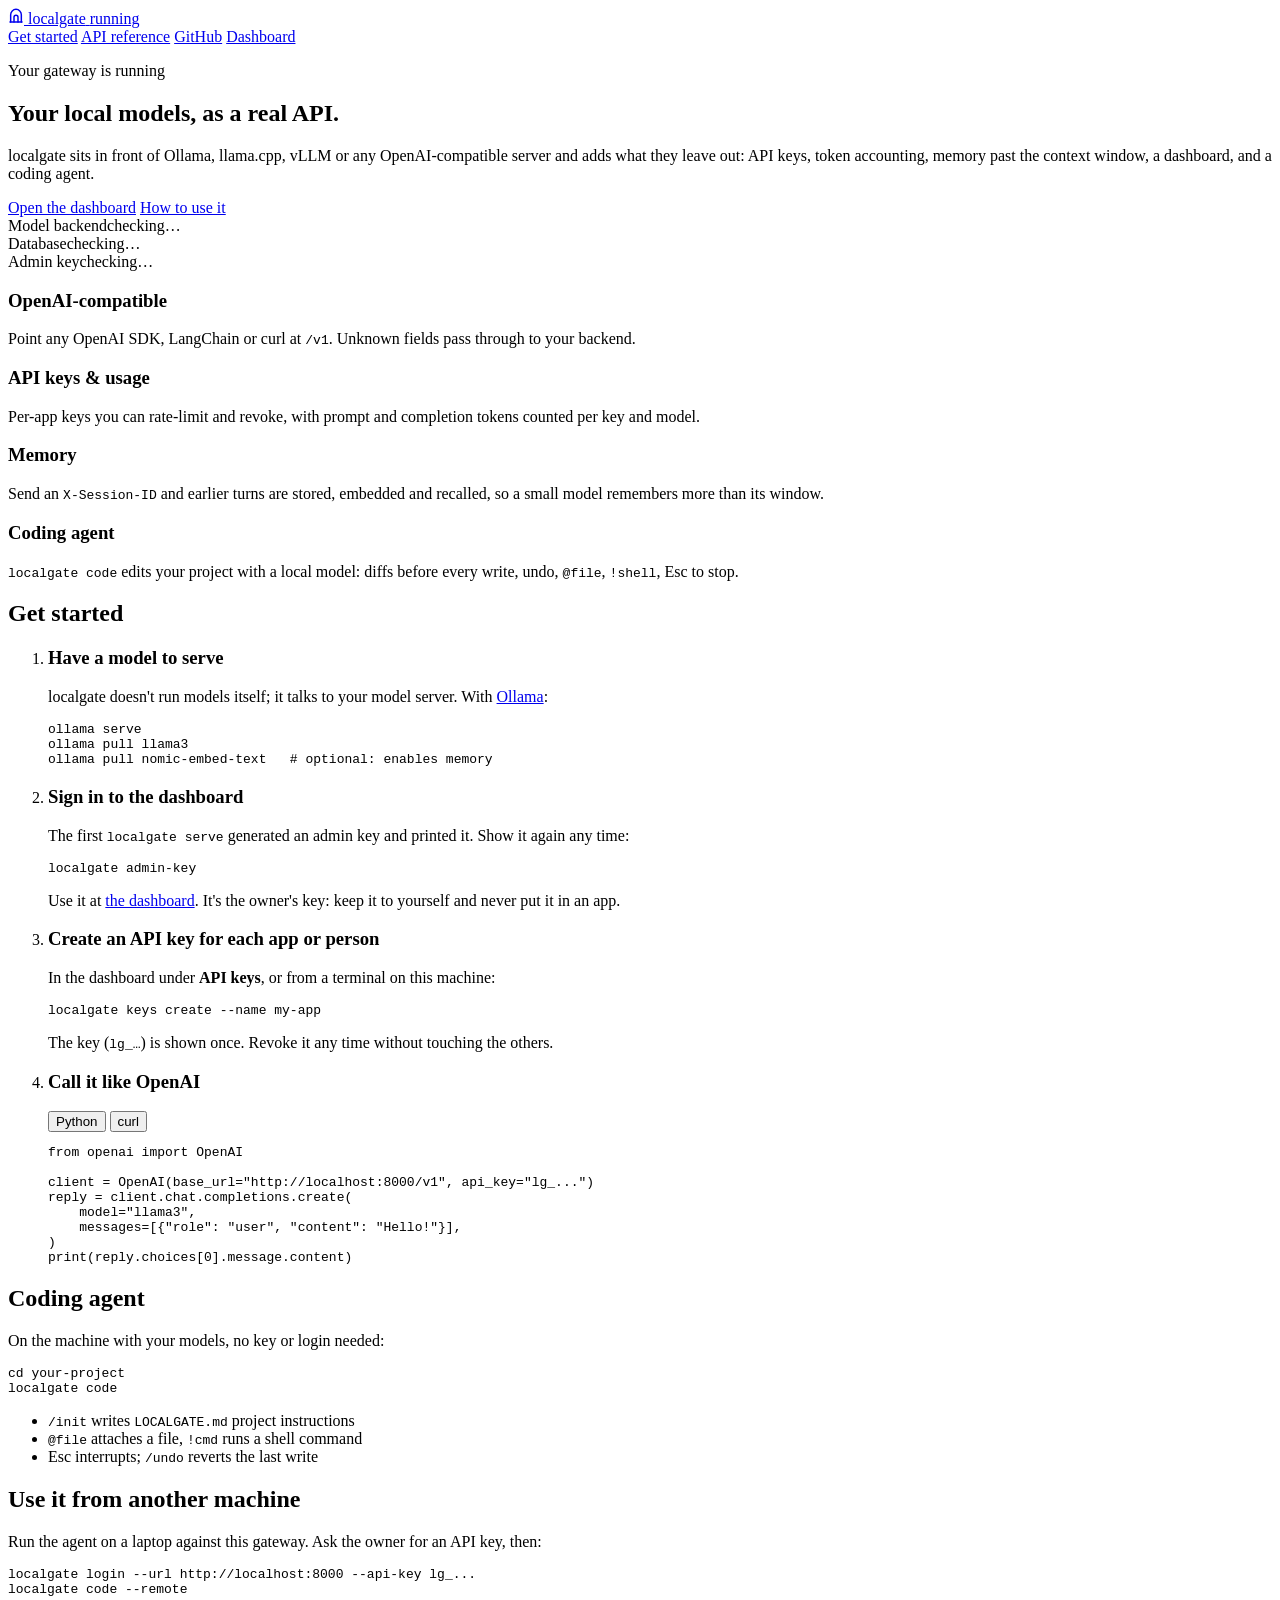
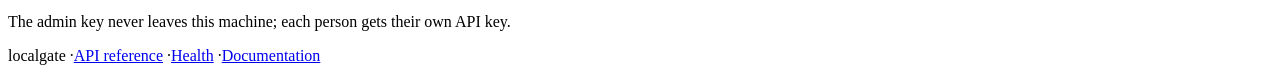
==== src/localgate/dashboard/static/home.html @ 9c68716c "feat: first-run admin key, landing page, full terminal themes, and code that reaches files Onboardin" ====
<!doctype html>
<html lang="en">
<head>
  <meta charset="utf-8" />
  <meta name="viewport" content="width=device-width, initial-scale=1, viewport-fit=cover" />
  <meta name="referrer" content="no-referrer" />
  <title>localgate</title>
  <meta name="description" content="localgate turns a local LLM server into a managed, OpenAI-compatible API with keys, usage tracking, memory and a coding agent." />
  <link rel="icon" href="data:image/svg+xml,%3Csvg xmlns='http://www.w3.org/2000/svg' viewBox='0 0 32 32'%3E%3Crect width='32' height='32' rx='8' fill='%230d7a62'/%3E%3Cg fill='none' stroke='%23fff' stroke-width='2.4' stroke-linecap='round' stroke-linejoin='round'%3E%3Cpath d='M8 25V14a8 8 0 0 1 16 0v11'/%3E%3Cpath d='M13 25v-6a3 3 0 0 1 6 0v6'/%3E%3Cpath d='M6.5 25h19'/%3E%3C/g%3E%3C/svg%3E" />
  <link rel="preload" href="/dashboard/font-inter.woff2" as="font" type="font/woff2" crossorigin />
  <link rel="stylesheet" href="/dashboard/home.css" />
  <script type="module" src="/dashboard/home.js"></script>
</head>
<body>
  <header class="top">
    <div class="wrap top-inner">
      <a class="brand" href="/">
        <span class="logo" aria-hidden="true"><svg viewBox="0 0 24 24" width="16" height="16" fill="none" stroke="currentColor" stroke-width="2.2" stroke-linecap="round" stroke-linejoin="round"><path d="M4 21V10a8 8 0 0 1 16 0v11"/><path d="M9 21v-7a3 3 0 0 1 6 0v7"/><path d="M3 21h18"/></svg></span>
        <span>localgate</span>
        <span class="chip" id="version">running</span>
      </a>
      <nav class="top-links" aria-label="Main">
        <a href="#start">Get started</a>
        <a href="/docs">API reference</a>
        <a href="https://github.com/AnjalLLL/localgate" rel="noopener">GitHub</a>
        <a class="btn primary sm" href="/dashboard/">Dashboard</a>
      </nav>
    </div>
  </header>

  <main>
    <section class="hero wrap">
      <p class="eyebrow">Your gateway is running</p>
      <h1>Your local models, as a real API.</h1>
      <p class="lede">localgate sits in front of Ollama, llama.cpp, vLLM or any OpenAI-compatible server and adds what they leave out: API keys, token accounting, memory past the context window, a dashboard, and a coding agent.</p>
      <div class="actions">
        <a class="btn primary lg" href="/dashboard/">Open the dashboard</a>
        <a class="btn lg" href="#start">How to use it</a>
      </div>

      <div class="status card" aria-live="polite">
        <div class="status-row" id="status-backend"><span class="dot"></span><span class="label">Model backend</span><span class="value">checking…</span></div>
        <div class="status-row" id="status-database"><span class="dot"></span><span class="label">Database</span><span class="value">checking…</span></div>
        <div class="status-row" id="status-admin"><span class="dot"></span><span class="label">Admin key</span><span class="value">checking…</span></div>
      </div>
      <p class="hint" id="status-hint" hidden></p>
    </section>

    <section class="wrap features" aria-label="What it does">
      <article class="feature"><h3>OpenAI-compatible</h3><p>Point any OpenAI SDK, LangChain or curl at <code>/v1</code>. Unknown fields pass through to your backend.</p></article>
      <article class="feature"><h3>API keys &amp; usage</h3><p>Per-app keys you can rate-limit and revoke, with prompt and completion tokens counted per key and model.</p></article>
      <article class="feature"><h3>Memory</h3><p>Send an <code>X-Session-ID</code> and earlier turns are stored, embedded and recalled, so a small model remembers more than its window.</p></article>
      <article class="feature"><h3>Coding agent</h3><p><code>localgate code</code> edits your project with a local model: diffs before every write, undo, <code>@file</code>, <code>!shell</code>, Esc to stop.</p></article>
    </section>

    <section class="wrap guide" id="start">
      <h2>Get started</h2>
      <ol class="steps">
        <li>
          <h3>Have a model to serve</h3>
          <p>localgate doesn't run models itself; it talks to your model server. With <a href="https://ollama.com" rel="noopener">Ollama</a>:</p>
          <pre><code>ollama serve
ollama pull llama3
ollama pull nomic-embed-text   # optional: enables memory</code></pre>
        </li>
        <li>
          <h3>Sign in to the dashboard</h3>
          <p>The first <code>localgate serve</code> generated an admin key and printed it. Show it again any time:</p>
          <pre><code>localgate admin-key</code></pre>
          <p>Use it at <a href="/dashboard/">the dashboard</a>. It's the owner's key: keep it to yourself and never put it in an app.</p>
        </li>
        <li>
          <h3>Create an API key for each app or person</h3>
          <p>In the dashboard under <b>API keys</b>, or from a terminal on this machine:</p>
          <pre><code>localgate keys create --name my-app</code></pre>
          <p>The key (<code>lg_…</code>) is shown once. Revoke it any time without touching the others.</p>
        </li>
        <li>
          <h3>Call it like OpenAI</h3>
          <div class="tabs" role="tablist" aria-label="Example language">
            <button class="tab" role="tab" aria-selected="true" aria-controls="ex-python" id="tab-python">Python</button>
            <button class="tab" role="tab" aria-selected="false" aria-controls="ex-curl" id="tab-curl">curl</button>
          </div>
          <pre id="ex-python" role="tabpanel" aria-labelledby="tab-python"><code>from openai import OpenAI

client = OpenAI(base_url="<span data-origin>http://localhost:8000</span>/v1", api_key="lg_...")
reply = client.chat.completions.create(
    model="llama3",
    messages=[{"role": "user", "content": "Hello!"}],
)
print(reply.choices[0].message.content)</code></pre>
          <pre id="ex-curl" role="tabpanel" aria-labelledby="tab-curl" hidden><code>curl <span data-origin>http://localhost:8000</span>/v1/chat/completions \
  -H "Authorization: Bearer lg_..." \
  -H "Content-Type: application/json" \
  -d '{"model": "llama3", "messages": [{"role": "user", "content": "Hello!"}]}'</code></pre>
        </li>
      </ol>
    </section>

    <section class="wrap two-up">
      <div class="card pad">
        <h2>Coding agent</h2>
        <p>On the machine with your models, no key or login needed:</p>
        <pre><code>cd your-project
localgate code</code></pre>
        <ul class="ticks">
          <li><code>/init</code> writes <code>LOCALGATE.md</code> project instructions</li>
          <li><code>@file</code> attaches a file, <code>!cmd</code> runs a shell command</li>
          <li>Esc interrupts; <code>/undo</code> reverts the last write</li>
        </ul>
      </div>
      <div class="card pad">
        <h2>Use it from another machine</h2>
        <p>Run the agent on a laptop against this gateway. Ask the owner for an API key, then:</p>
        <pre><code>localgate login --url <span data-origin>http://localhost:8000</span> --api-key lg_...
localgate code --remote</code></pre>
        <p class="muted">The admin key never leaves this machine; each person gets their own API key.</p>
      </div>
    </section>
  </main>

  <footer class="wrap foot">
    <span>localgate <span id="foot-version"></span></span>
    <span class="sep">·</span><a href="/docs">API reference</a>
    <span class="sep">·</span><a href="/health">Health</a>
    <span class="sep">·</span><a href="https://github.com/AnjalLLL/localgate#readme" rel="noopener">Documentation</a>
  </footer>
</body>
</html>
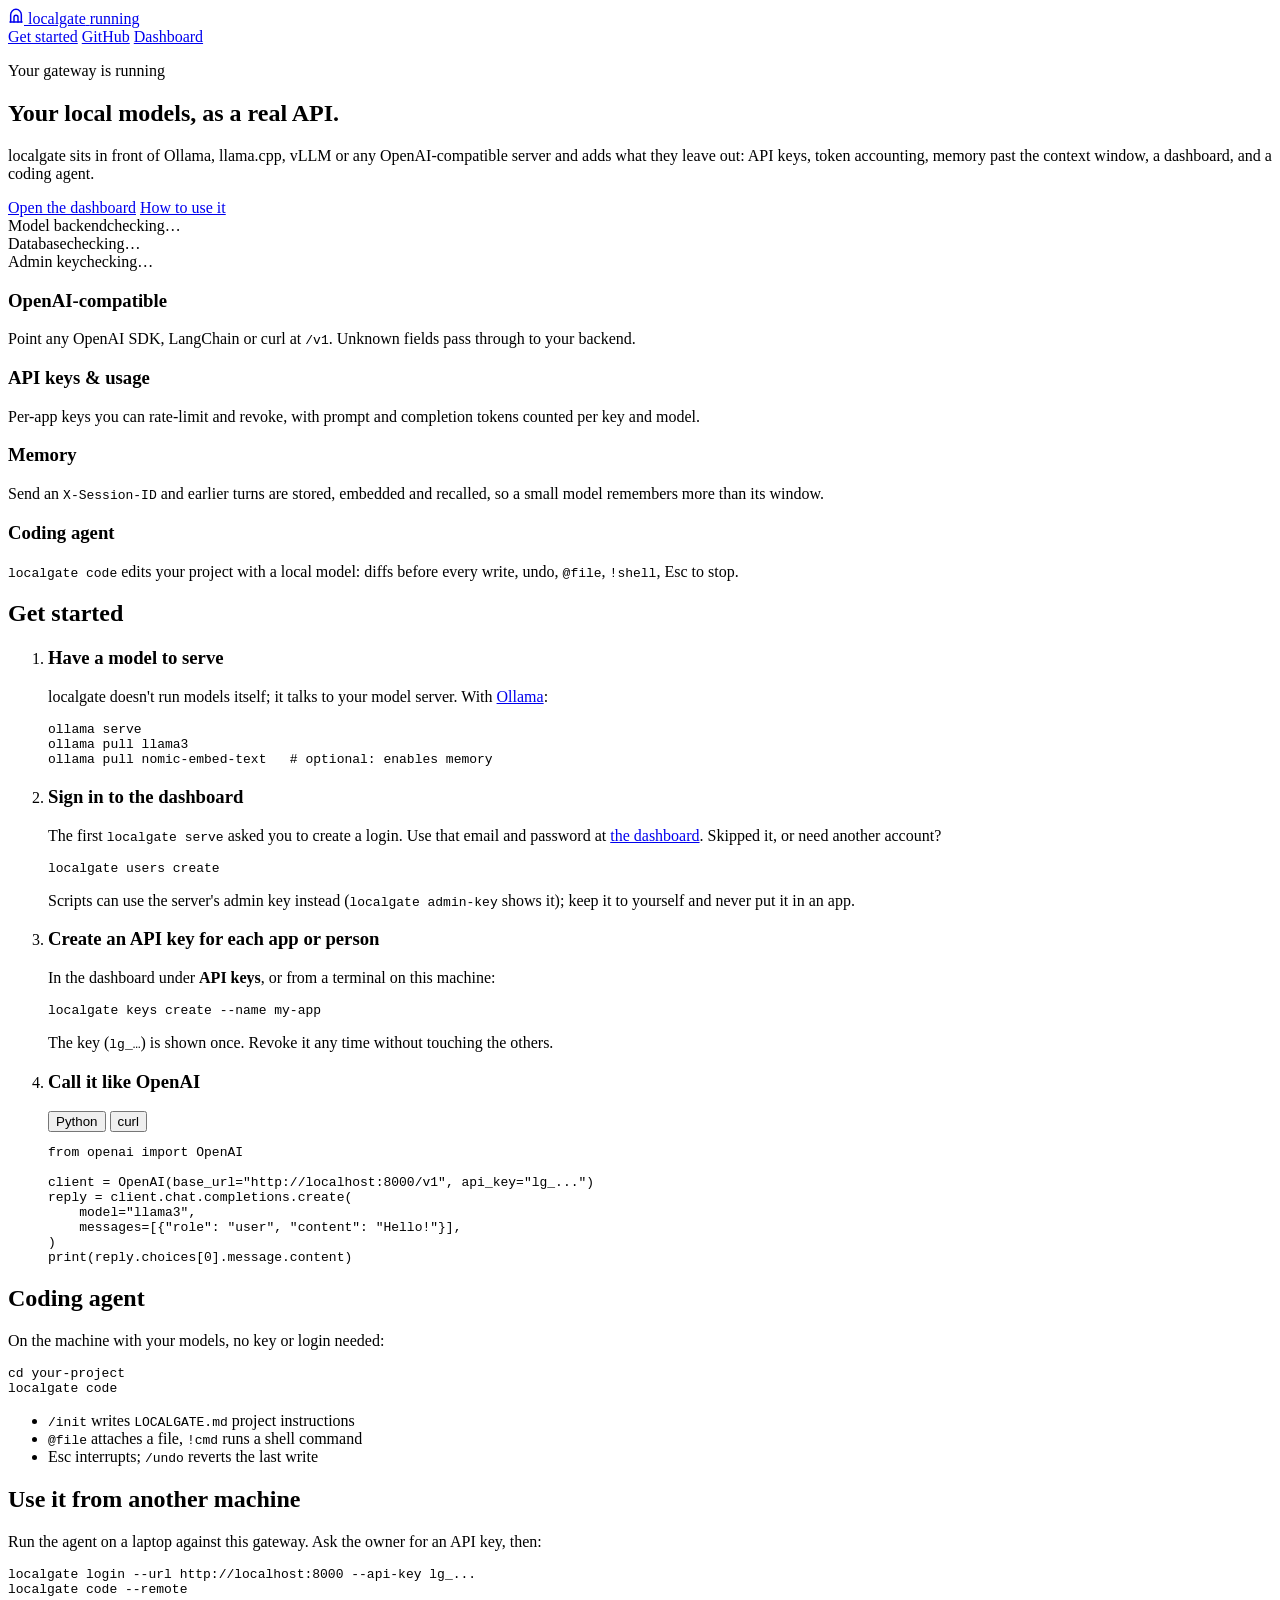
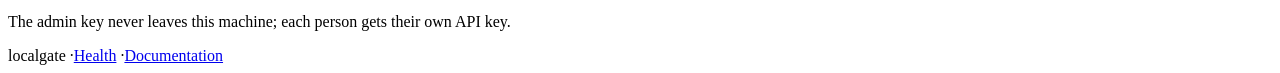
==== commit a8927f39: "feat: email/password dashboard accounts and a live input box during agent turns Accounts: a `users` " ====
--- a/src/localgate/dashboard/static/home.html
+++ b/src/localgate/dashboard/static/home.html
@@ -6,7 +6,7 @@
   <meta name="referrer" content="no-referrer" />
   <title>localgate</title>
   <meta name="description" content="localgate turns a local LLM server into a managed, OpenAI-compatible API with keys, usage tracking, memory and a coding agent." />
-  <link rel="icon" href="data:image/svg+xml,%3Csvg xmlns='http://www.w3.org/2000/svg' viewBox='0 0 32 32'%3E%3Crect width='32' height='32' rx='8' fill='%230d7a62'/%3E%3Cg fill='none' stroke='%23fff' stroke-width='2.4' stroke-linecap='round' stroke-linejoin='round'%3E%3Cpath d='M8 25V14a8 8 0 0 1 16 0v11'/%3E%3Cpath d='M13 25v-6a3 3 0 0 1 6 0v6'/%3E%3Cpath d='M6.5 25h19'/%3E%3C/g%3E%3C/svg%3E" />
+  <link rel="icon" href="data:image/svg+xml,%3Csvg xmlns='http://www.w3.org/2000/svg' viewBox='0 0 32 32'%3E%3Crect width='32' height='32' rx='8' fill='%23a8590e'/%3E%3Cg fill='none' stroke='%23fff' stroke-width='2.4' stroke-linecap='round' stroke-linejoin='round'%3E%3Cpath d='M8 25V14a8 8 0 0 1 16 0v11'/%3E%3Cpath d='M13 25v-6a3 3 0 0 1 6 0v6'/%3E%3Cpath d='M6.5 25h19'/%3E%3C/g%3E%3C/svg%3E" />
   <link rel="preload" href="/dashboard/font-inter.woff2" as="font" type="font/woff2" crossorigin />
   <link rel="stylesheet" href="/dashboard/home.css" />
   <script type="module" src="/dashboard/home.js"></script>
@@ -21,7 +21,6 @@
       </a>
       <nav class="top-links" aria-label="Main">
         <a href="#start">Get started</a>
-        <a href="/docs">API reference</a>
         <a href="https://github.com/AnjalLLL/localgate" rel="noopener">GitHub</a>
         <a class="btn primary sm" href="/dashboard/">Dashboard</a>
       </nav>
@@ -65,9 +64,9 @@
         </li>
         <li>
           <h3>Sign in to the dashboard</h3>
-          <p>The first <code>localgate serve</code> generated an admin key and printed it. Show it again any time:</p>
-          <pre><code>localgate admin-key</code></pre>
-          <p>Use it at <a href="/dashboard/">the dashboard</a>. It's the owner's key: keep it to yourself and never put it in an app.</p>
+          <p>The first <code>localgate serve</code> asked you to create a login. Use that email and password at <a href="/dashboard/">the dashboard</a>. Skipped it, or need another account?</p>
+          <pre><code>localgate users create</code></pre>
+          <p>Scripts can use the server's admin key instead (<code>localgate admin-key</code> shows it); keep it to yourself and never put it in an app.</p>
         </li>
         <li>
           <h3>Create an API key for each app or person</h3>
@@ -121,7 +120,6 @@
 
   <footer class="wrap foot">
     <span>localgate <span id="foot-version"></span></span>
-    <span class="sep">·</span><a href="/docs">API reference</a>
     <span class="sep">·</span><a href="/health">Health</a>
     <span class="sep">·</span><a href="https://github.com/AnjalLLL/localgate#readme" rel="noopener">Documentation</a>
   </footer>
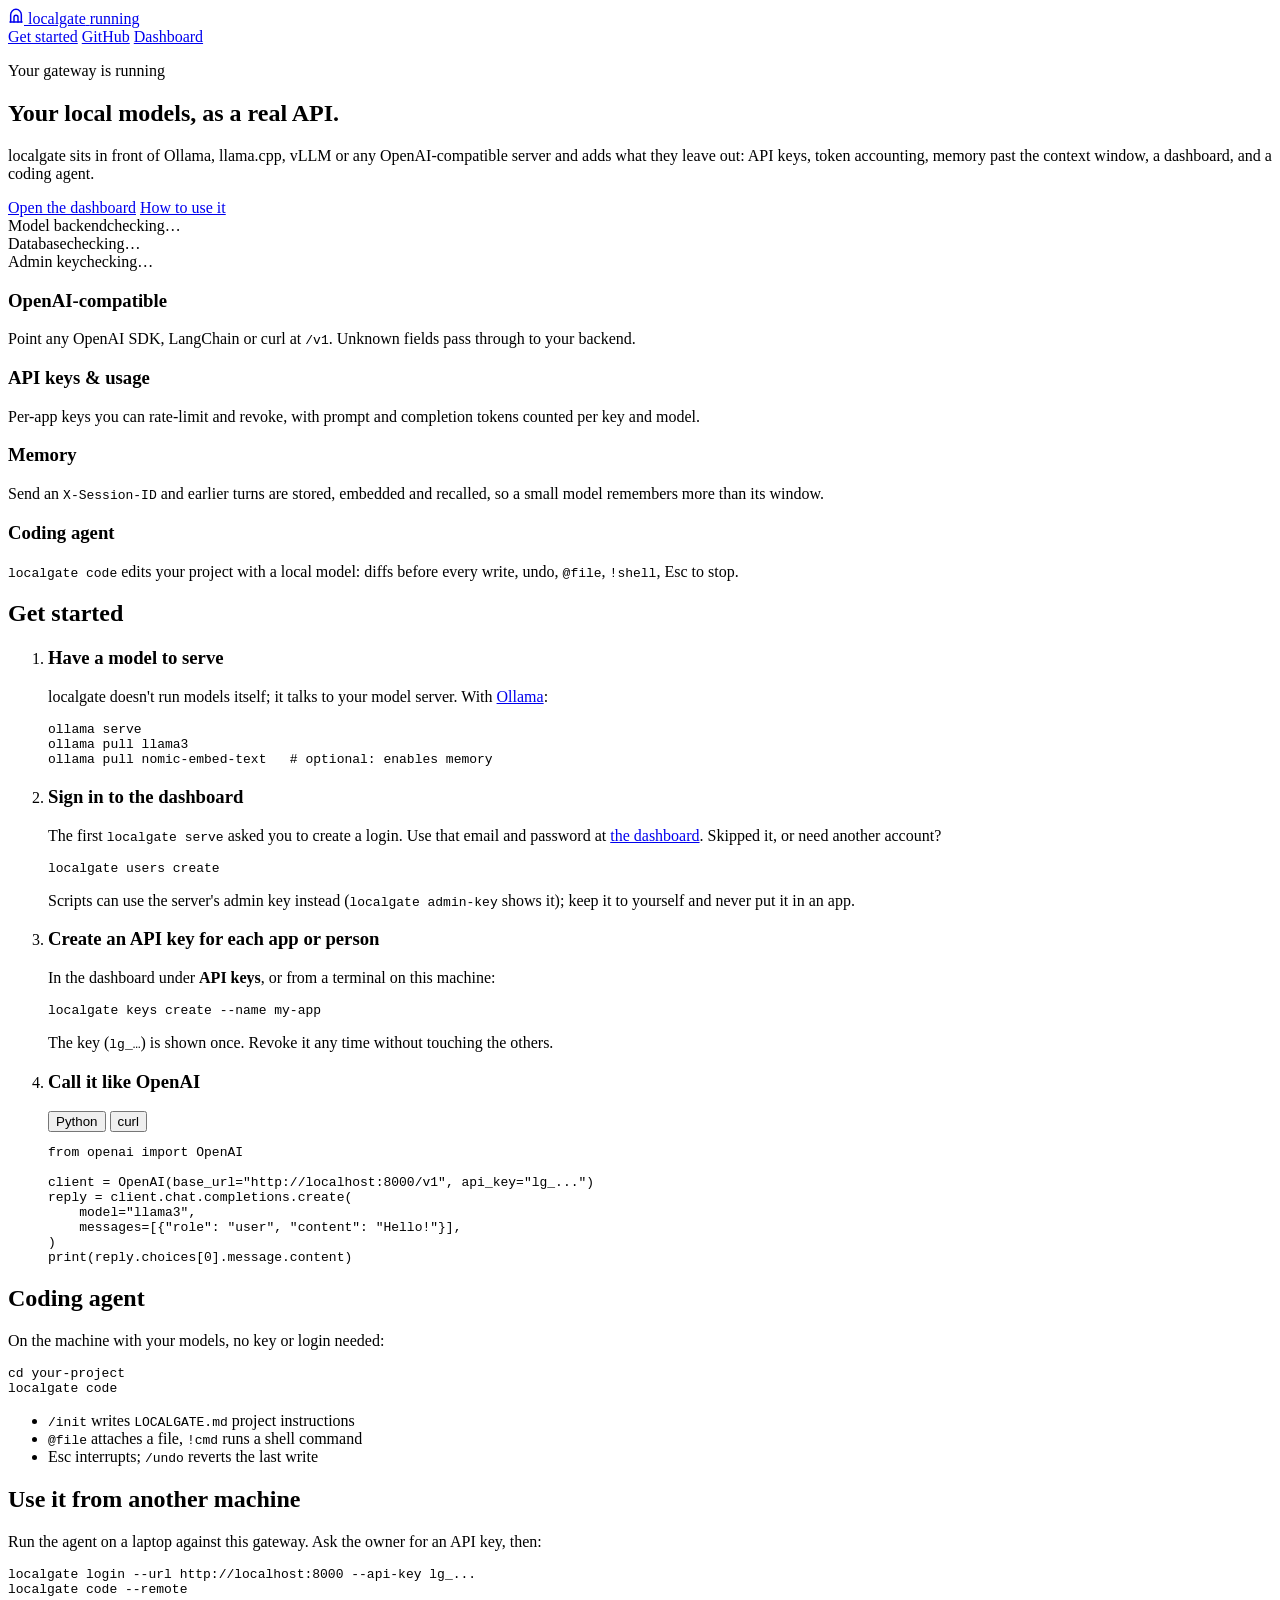
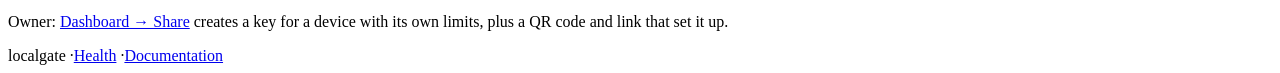
==== commit 51ce7393: "feat(1.0): dashboard Share page — device keys with limits, QR code and connect link; public /connect" ====
--- a/src/localgate/dashboard/static/home.html
+++ b/src/localgate/dashboard/static/home.html
@@ -113,7 +113,7 @@
         <p>Run the agent on a laptop against this gateway. Ask the owner for an API key, then:</p>
         <pre><code>localgate login --url <span data-origin>http://localhost:8000</span> --api-key lg_...
 localgate code --remote</code></pre>
-        <p class="muted">The admin key never leaves this machine; each person gets their own API key.</p>
+        <p class="muted">Owner: <a href="/dashboard/#/share">Dashboard → Share</a> creates a key for a device with its own limits, plus a QR code and link that set it up.</p>
       </div>
     </section>
   </main>
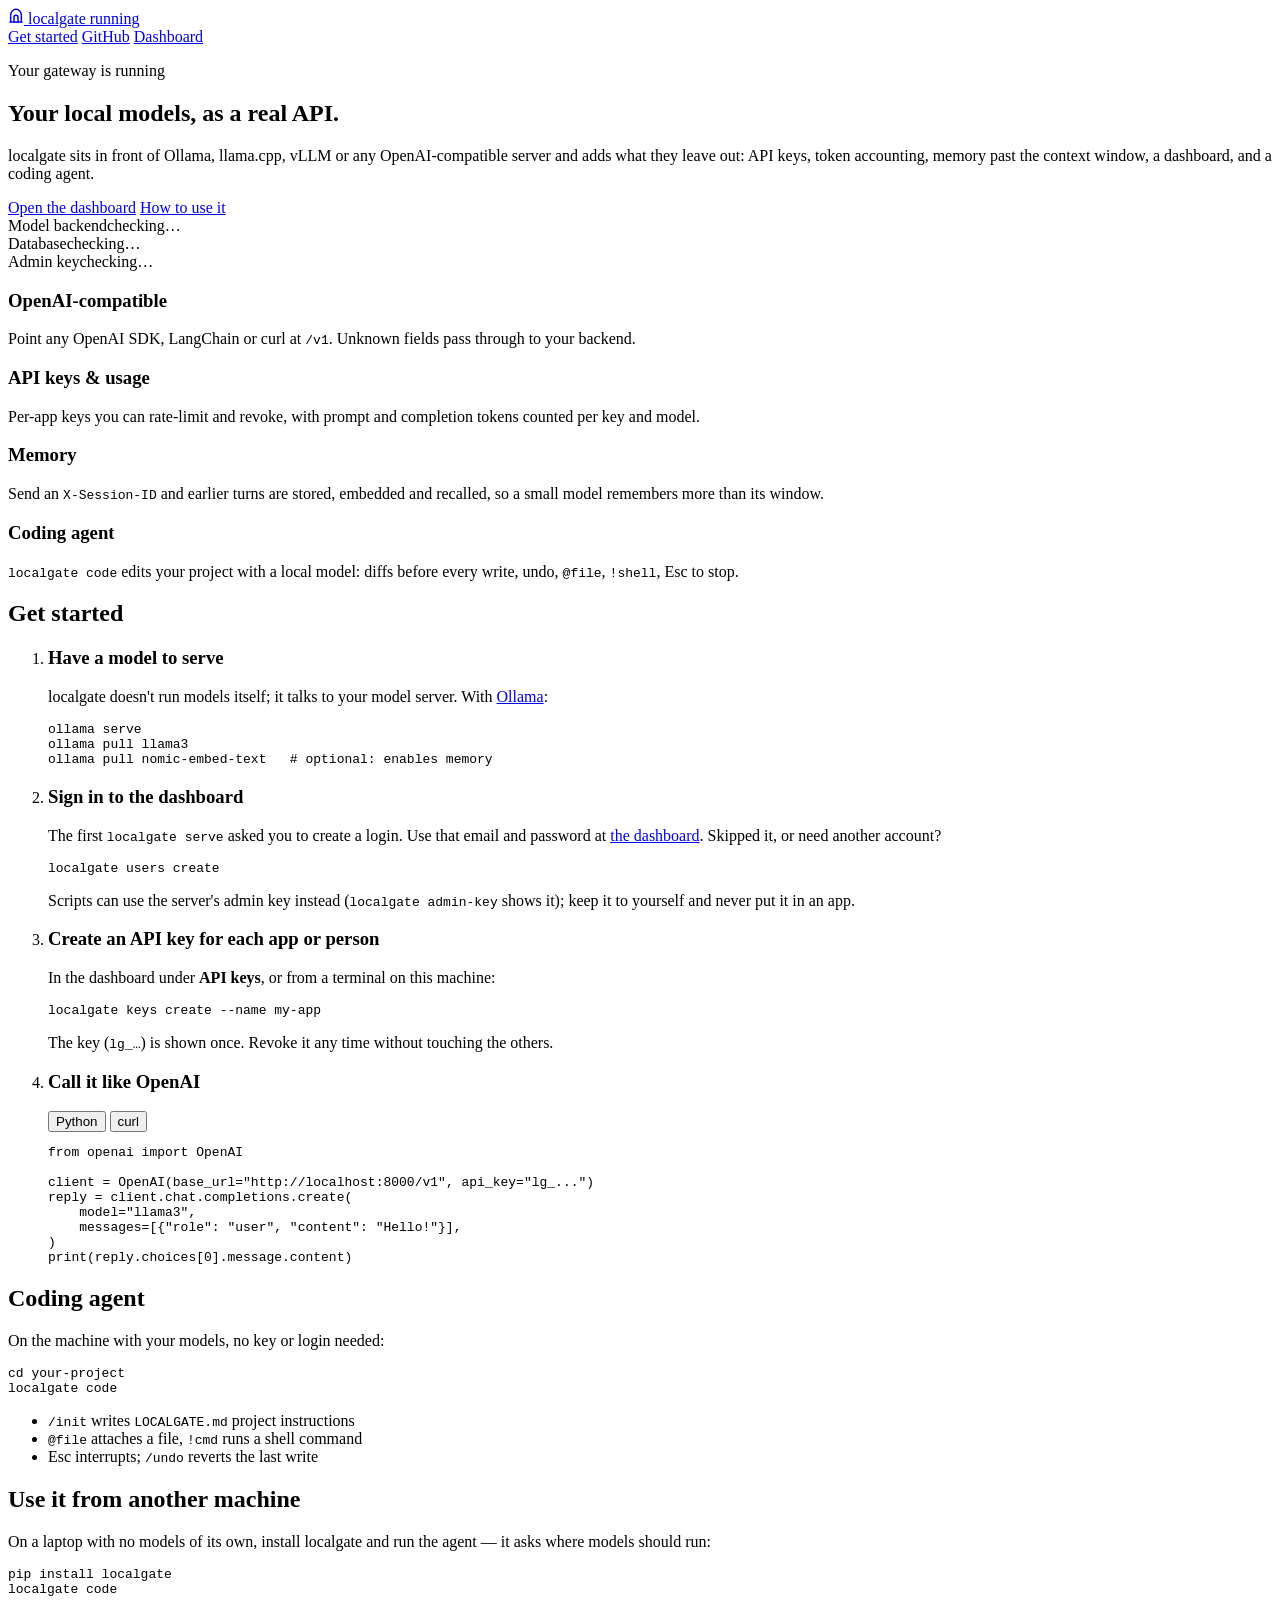
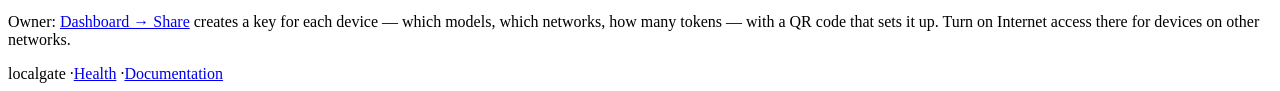
==== commit 50178207: "feat: share by default, built-in internet address (Cloudflare tunnel) switchable from the dashboard," ====
--- a/src/localgate/dashboard/static/home.html
+++ b/src/localgate/dashboard/static/home.html
@@ -110,10 +110,10 @@
       </div>
       <div class="card pad">
         <h2>Use it from another machine</h2>
-        <p>Run the agent on a laptop against this gateway. Ask the owner for an API key, then:</p>
-        <pre><code>localgate login --url <span data-origin>http://localhost:8000</span> --api-key lg_...
-localgate code --remote</code></pre>
-        <p class="muted">Owner: <a href="/dashboard/#/share">Dashboard → Share</a> creates a key for a device with its own limits, plus a QR code and link that set it up.</p>
+        <p>On a laptop with no models of its own, install localgate and run the agent — it asks where models should run:</p>
+        <pre><code>pip install localgate
+localgate code</code></pre>
+        <p class="muted">Owner: <a href="/dashboard/#/share">Dashboard → Share</a> creates a key for each device — which models, which networks, how many tokens — with a QR code that sets it up. Turn on Internet access there for devices on other networks.</p>
       </div>
     </section>
   </main>
